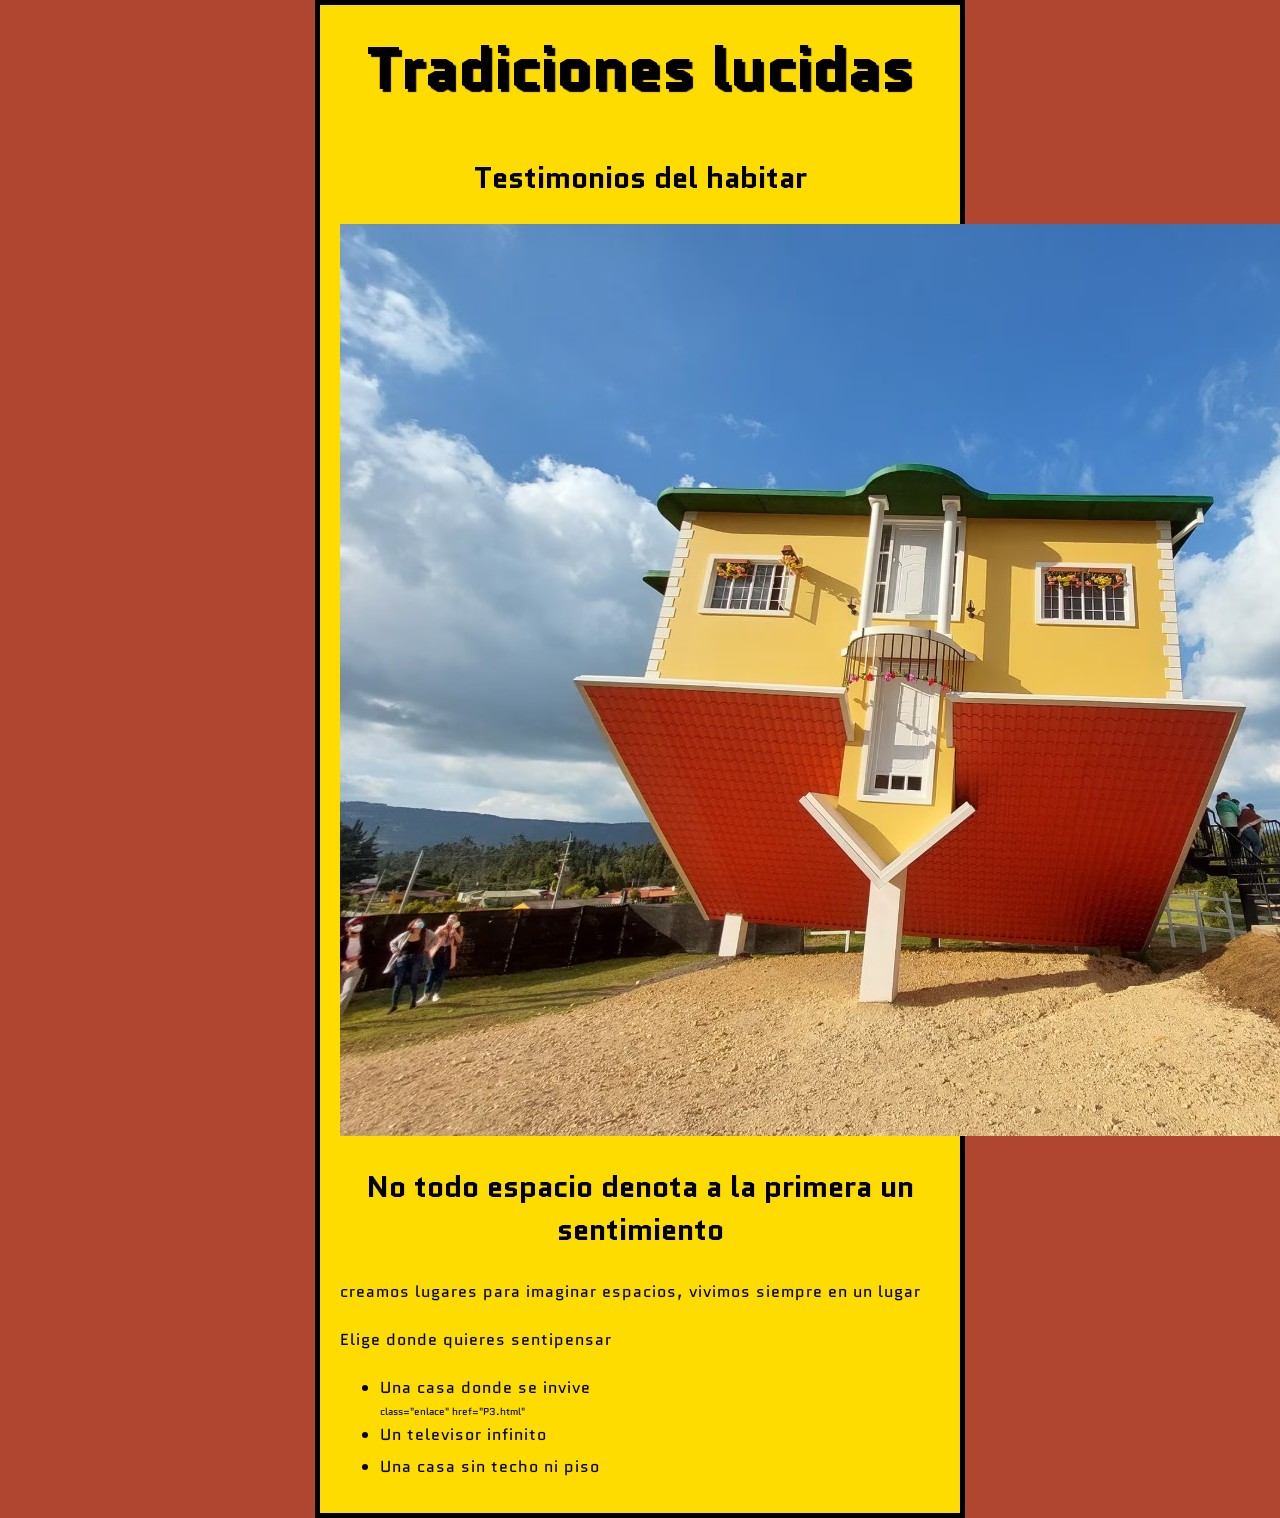
==== index.html @ cacfe868 "Update image source path in index.html" ====
<!DOCTYPE html>
<html lang="es">
  <head>
    <meta charset="utf-8">
    <title>Taller Multimedia 1</title>
    <link rel="preconnect" href="https://fonts.googleapis.com">
    <link rel="preconnect" href="https://fonts.gstatic.com" crossorigin>
<link href="https://fonts.googleapis.com/css2?family=Quantico:ital,wght@0,400;0,700;1,400;1,700&family=Saira:ital,wght@0,100..900;1,100..900&display=swap" rel="stylesheet">    
    <link href="styles/style.css" rel="stylesheet" type="text/css">
  </head>
  <body>
    <h1> Tradiciones lucidas</h1>
    <h2> Testimonios del habitar </h2>
    <img src="images/casa 2.jpg" alt= casa>

    
    
    <h2>No todo espacio denota a la primera un sentimiento</h2>
    <p> creamos lugares para imaginar espacios, vivimos siempre en un lugar</p>
    <p> Elige donde quieres sentipensar</p>
    <ul>
      <li>Una casa donde se invive </li> 
      <a> class="enlace" href="P3.html"</a>
      <li>Un televisor infinito </li>
      <li>Una casa sin techo ni piso</li>
    </ul>

  </body>
</html>
---- styles/style.css ----
html {
  font-size: 10px;
  font-family: 'Quantico', sans-serif;
}

h1 {
  font-size: 60px;
  text-align: center;
}

h2 {
  font-size: 30px;
  text-align: center;
}

p, li {
  font-size: 16px;
  line-height: 2;
  letter-spacing: 1px;
}

html {
  background-color: #B04530;
}

body {
  width: 600px;
  margin: 0 auto;
  background-color: #FFDC00;
  padding: 0 20px 20px 20px;
  border: 5px solid black;
}

h1 {
  margin: 0;
  padding: 20px 0;
  color: # #FFDC00;
  text-shadow: 3px 3px 1px black;
}
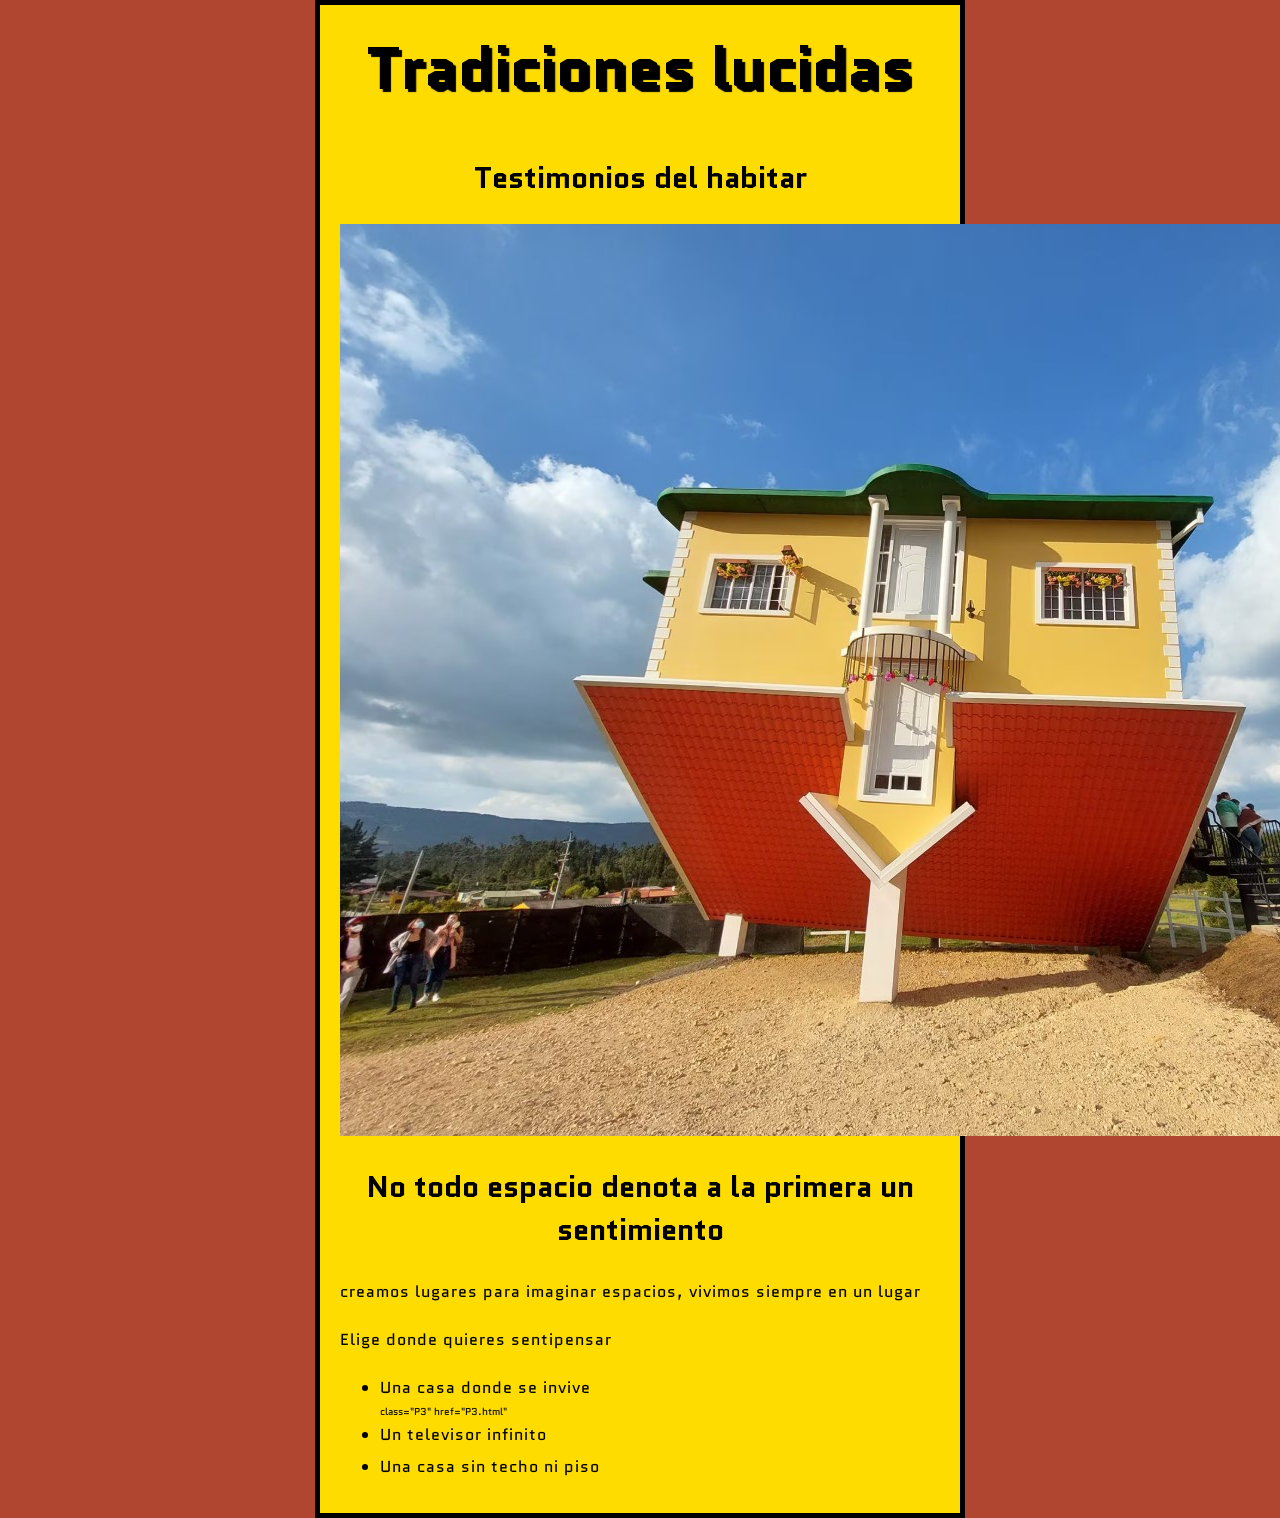
==== commit 2ee51172: "Change class name for link in index.html" ====
--- a/index.html
+++ b/index.html
@@ -20,7 +20,7 @@
     <p> Elige donde quieres sentipensar</p>
     <ul>
       <li>Una casa donde se invive </li> 
-      <a> class="enlace" href="P3.html"</a>
+      <a> class="P3" href="P3.html"</a>
       <li>Un televisor infinito </li>
       <li>Una casa sin techo ni piso</li>
     </ul>
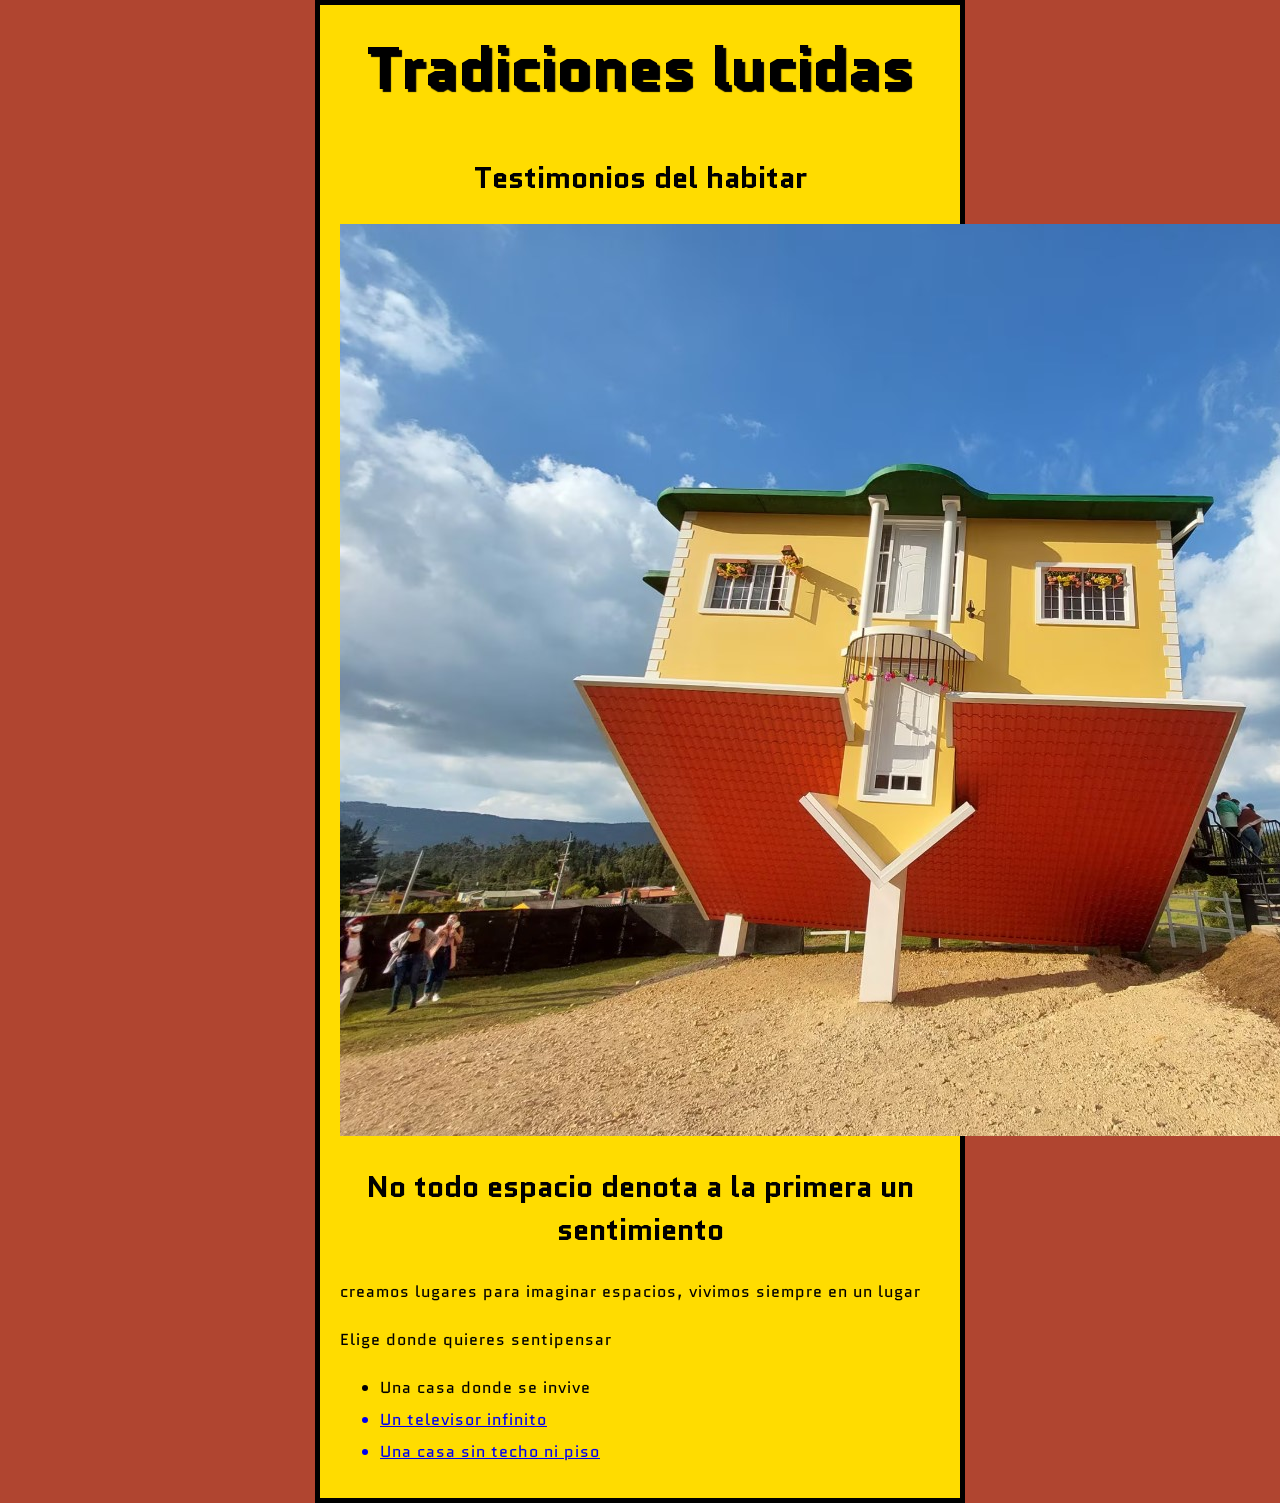
==== commit ebbb2c0e: "Fix anchor tag syntax in index.html" ====
--- a/index.html
+++ b/index.html
@@ -20,7 +20,7 @@
     <p> Elige donde quieres sentipensar</p>
     <ul>
       <li>Una casa donde se invive </li> 
-      <a> class="P3" href="P3.html"</a>
+      <a class="P3" href="P3.html"</a>
       <li>Un televisor infinito </li>
       <li>Una casa sin techo ni piso</li>
     </ul>
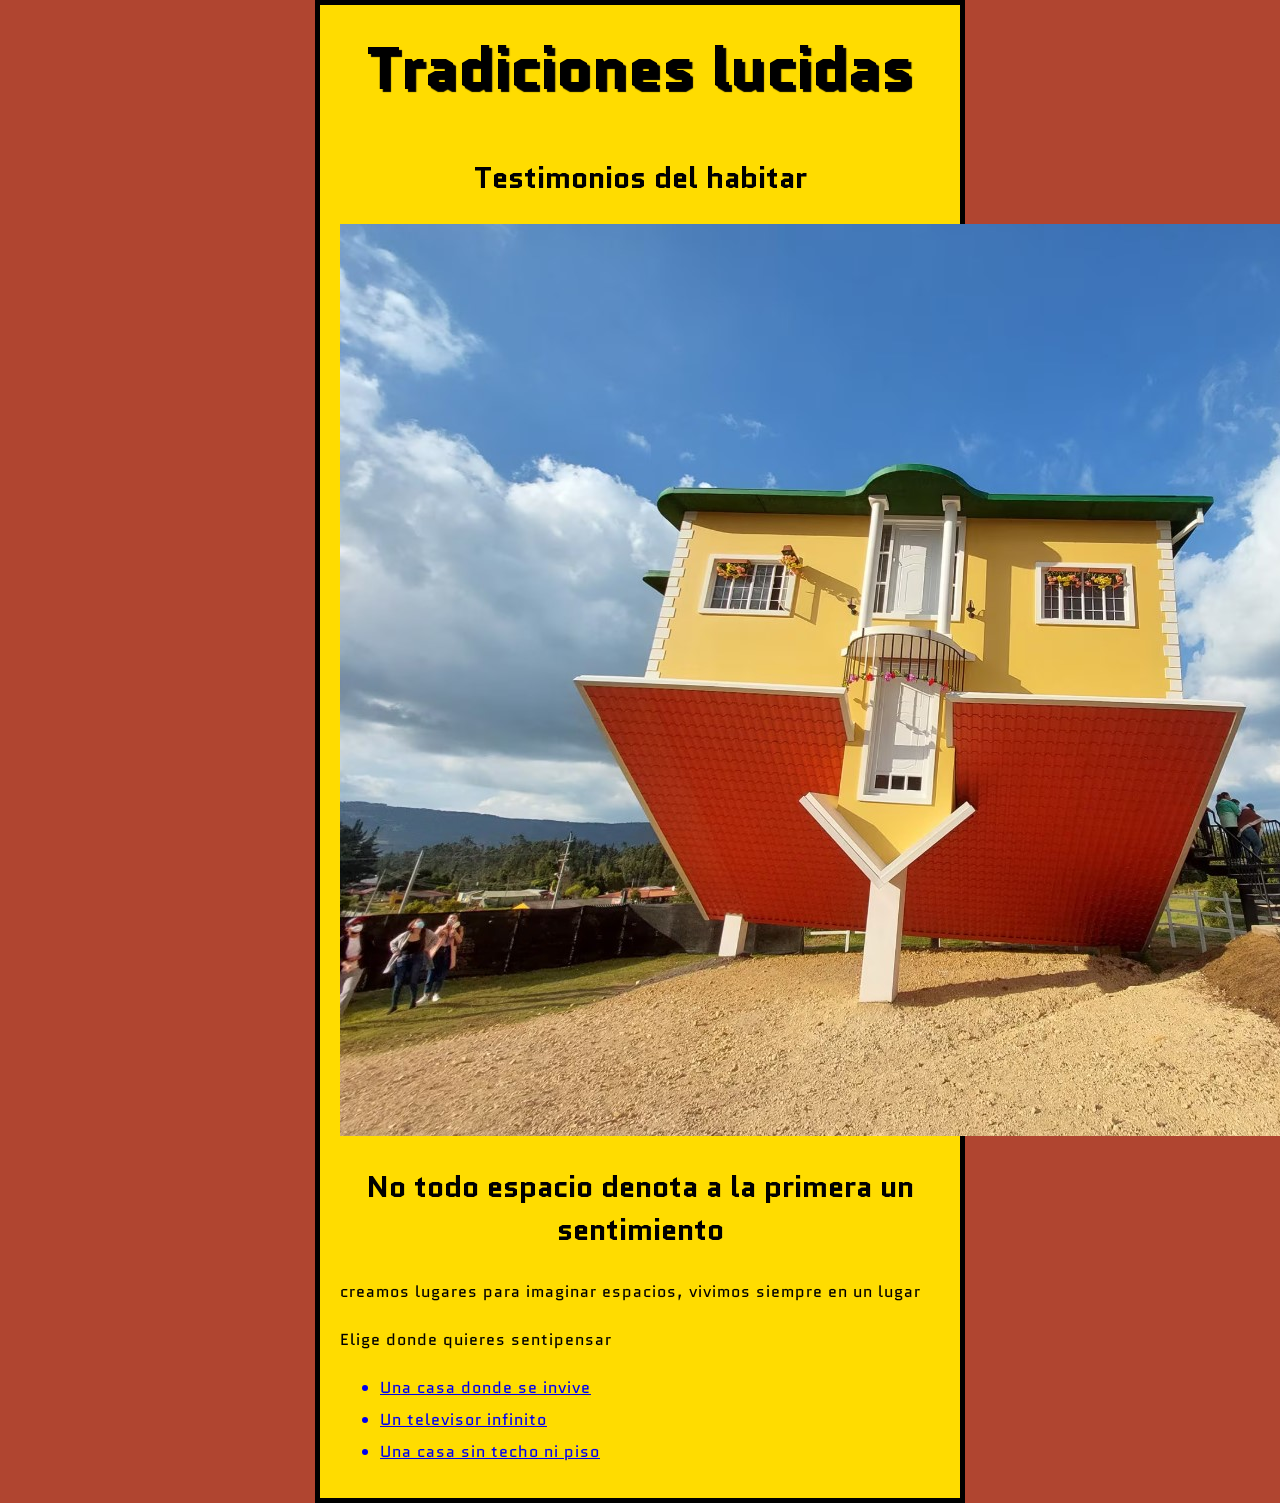
==== commit 62c80fdc: "Fix list item indentation in index.html" ====
--- a/index.html
+++ b/index.html
@@ -19,8 +19,9 @@
     <p> creamos lugares para imaginar espacios, vivimos siempre en un lugar</p>
     <p> Elige donde quieres sentipensar</p>
     <ul>
+      <a class="P3" href="P3.html"</a>
       <li>Una casa donde se invive </li> 
-      <a class="P3" href="P3.html"</a>
+        
       <li>Un televisor infinito </li>
       <li>Una casa sin techo ni piso</li>
     </ul>
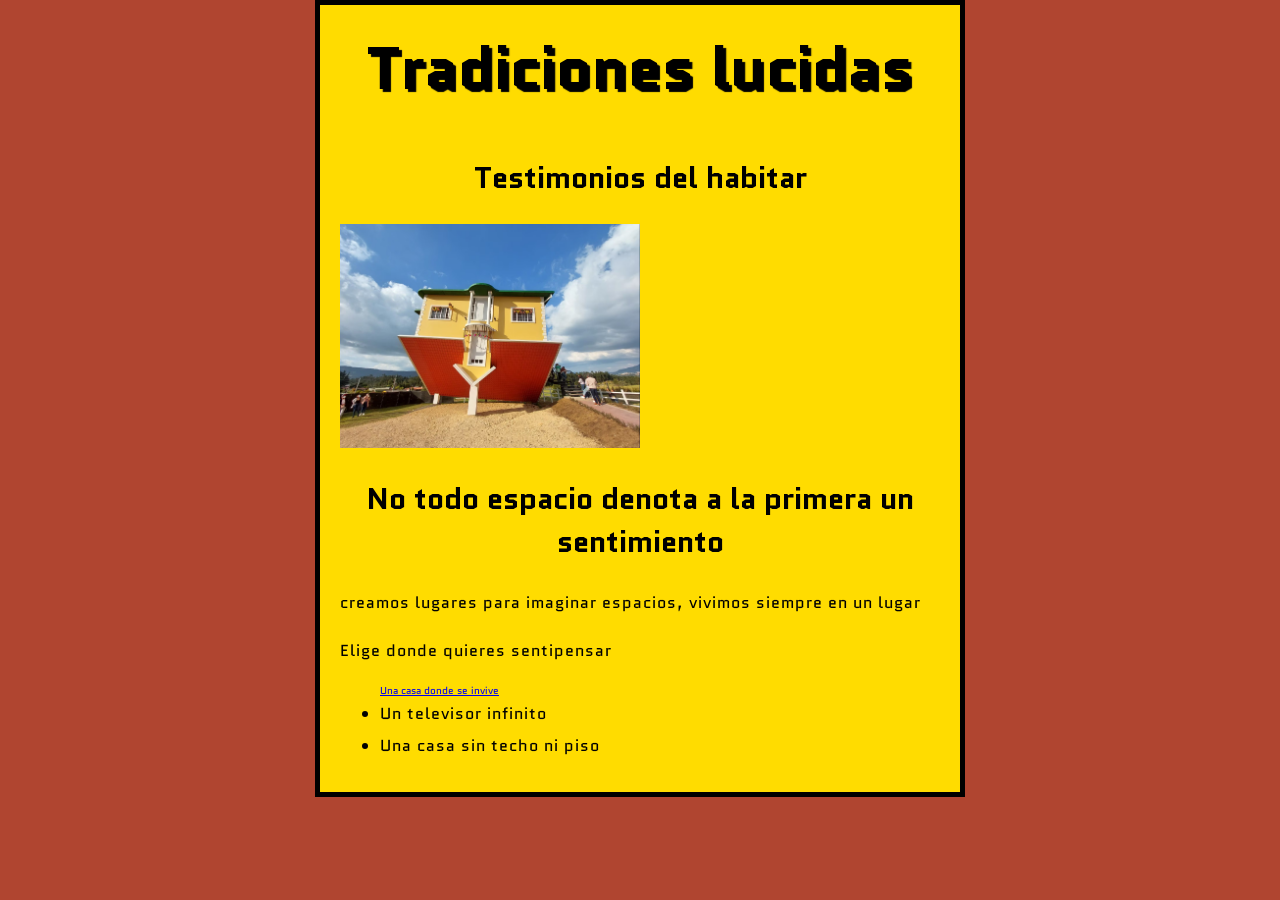
==== commit 2429ed70: "Fix anchor tag structure in index.html" ====
--- a/index.html
+++ b/index.html
@@ -19,9 +19,8 @@
     <p> creamos lugares para imaginar espacios, vivimos siempre en un lugar</p>
     <p> Elige donde quieres sentipensar</p>
     <ul>
-      <a class="P3" href="P3.html"</a>
-      <li>Una casa donde se invive </li> 
-        
+      
+      <a class="P3" href="P3.html" <li>Una casa donde se invive </li> </a>
       <li>Un televisor infinito </li>
       <li>Una casa sin techo ni piso</li>
     </ul>
--- a/styles/style.css
+++ b/styles/style.css
@@ -38,6 +38,10 @@
   text-shadow: 3px 3px 1px black;
 }
 
+img {
+  width: 300px; 
+  height: auto; 
+}
 
 
 
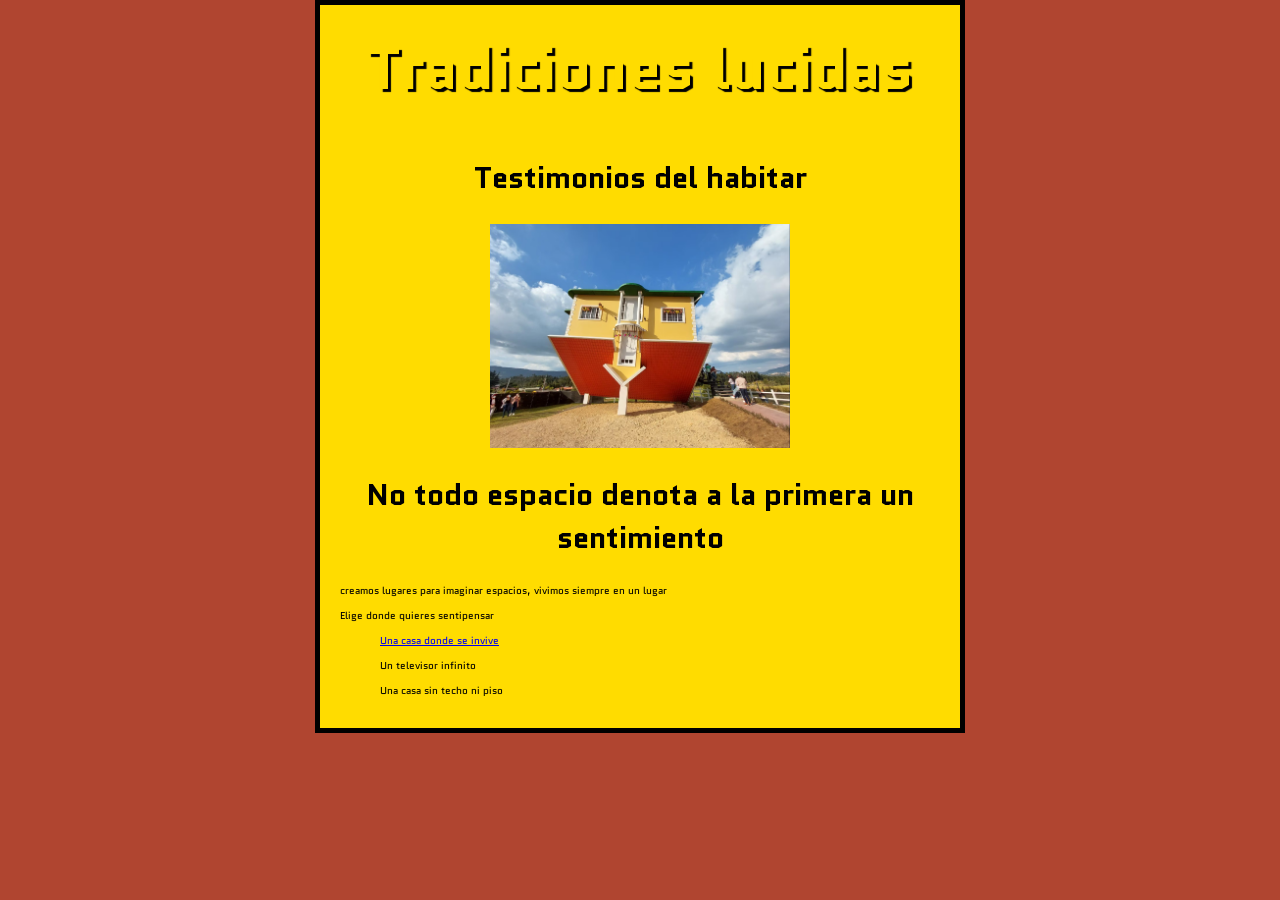
==== commit 720f826a: "Cambios de css para orden" ====
--- a/index.html
+++ b/index.html
@@ -20,9 +20,9 @@
     <p> Elige donde quieres sentipensar</p>
     <ul>
       
-      <a class="P3" href="P3.html" <li>Una casa donde se invive </li> </a>
-      <li>Un televisor infinito </li>
-      <li>Una casa sin techo ni piso</li>
+      <a class="P3" href="P3.html" <p>Una casa donde se invive </p> </a>
+      <p>Un televisor infinito </p>
+      <p>Una casa sin techo ni piso</p>
     </ul>
 
   </body>
--- a/styles/style.css
+++ b/styles/style.css
@@ -13,9 +13,9 @@
   text-align: center;
 }
 
-p, li {
-  font-size: 16px;
-  line-height: 2;
+p,  {
+  font-size: 22px;
+  line-height: 2px;
   letter-spacing: 1px;
 }
 
@@ -34,13 +34,16 @@
 h1 {
   margin: 0;
   padding: 20px 0;
-  color: # #FFDC00;
+  color: #FFDC00;
   text-shadow: 3px 3px 1px black;
 }
 
 img {
   width: 300px; 
   height: auto; 
+  display: block;
+  margin-left: auto;
+  margin-right: auto;
 }
 
 
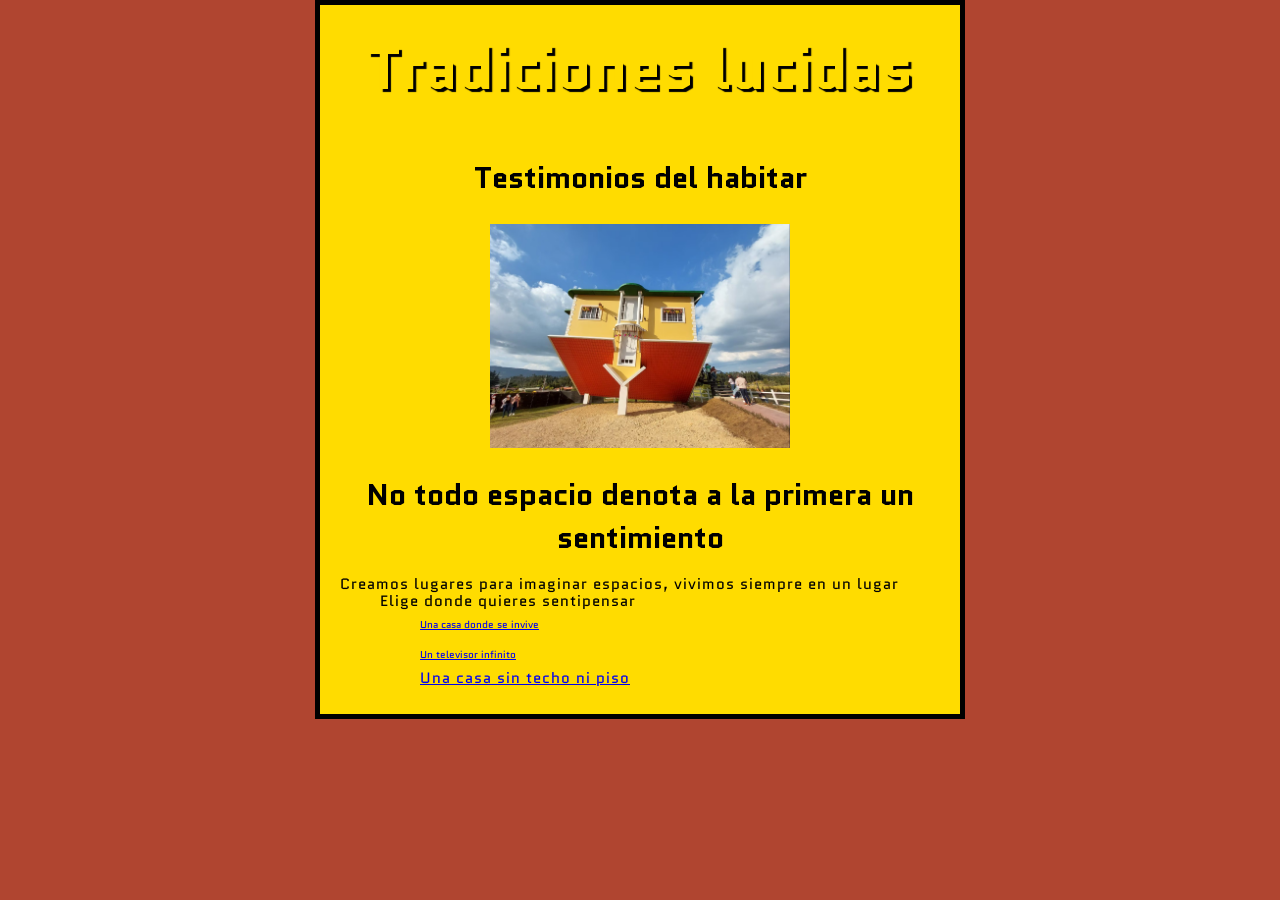
==== commit 640b0ae5: "p5 y algunos cambios" ====
--- a/index.html
+++ b/index.html
@@ -16,12 +16,14 @@
     
     
     <h2>No todo espacio denota a la primera un sentimiento</h2>
-    <p> creamos lugares para imaginar espacios, vivimos siempre en un lugar</p>
+    <p> Creamos lugares para imaginar espacios, vivimos siempre en un lugar</p>
+      <ul>
+
     <p> Elige donde quieres sentipensar</p>
-    <ul>
+      <ul>
       
       <a class="P3" href="P3.html" <p>Una casa donde se invive </p> </a>
-      <p>Un televisor infinito </p>
+      <a class="P5" href="P5.html" <p>Un televisor infinito </p>
       <p>Una casa sin techo ni piso</p>
     </ul>
 
--- a/styles/style.css
+++ b/styles/style.css
@@ -13,8 +13,8 @@
   text-align: center;
 }
 
-p,  {
-  font-size: 22px;
+p  {
+  font-size: 15px;
   line-height: 2px;
   letter-spacing: 1px;
 }
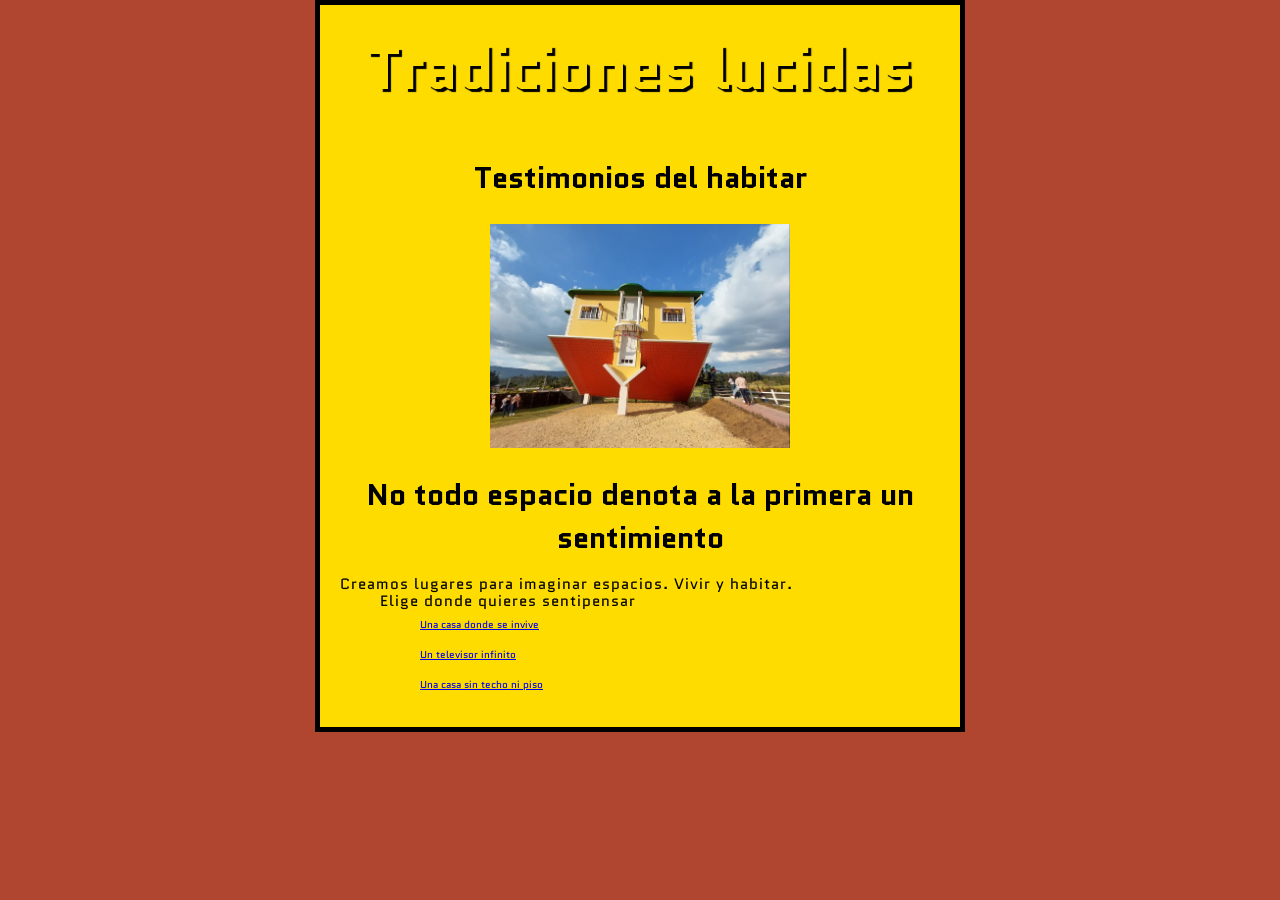
==== commit 2b463e98: "P6 y casi todo P7" ====
--- a/index.html
+++ b/index.html
@@ -16,7 +16,7 @@
     
     
     <h2>No todo espacio denota a la primera un sentimiento</h2>
-    <p> Creamos lugares para imaginar espacios, vivimos siempre en un lugar</p>
+    <p> Creamos lugares para imaginar espacios. Vivir y habitar.</p>
       <ul>
 
     <p> Elige donde quieres sentipensar</p>
@@ -24,7 +24,7 @@
       
       <a class="P3" href="P3.html" <p>Una casa donde se invive </p> </a>
       <a class="P5" href="P5.html" <p>Un televisor infinito </p>
-      <p>Una casa sin techo ni piso</p>
+     <a class="P6" href="P6.html" <p>Una casa sin techo ni piso</p>
     </ul>
 
   </body>
